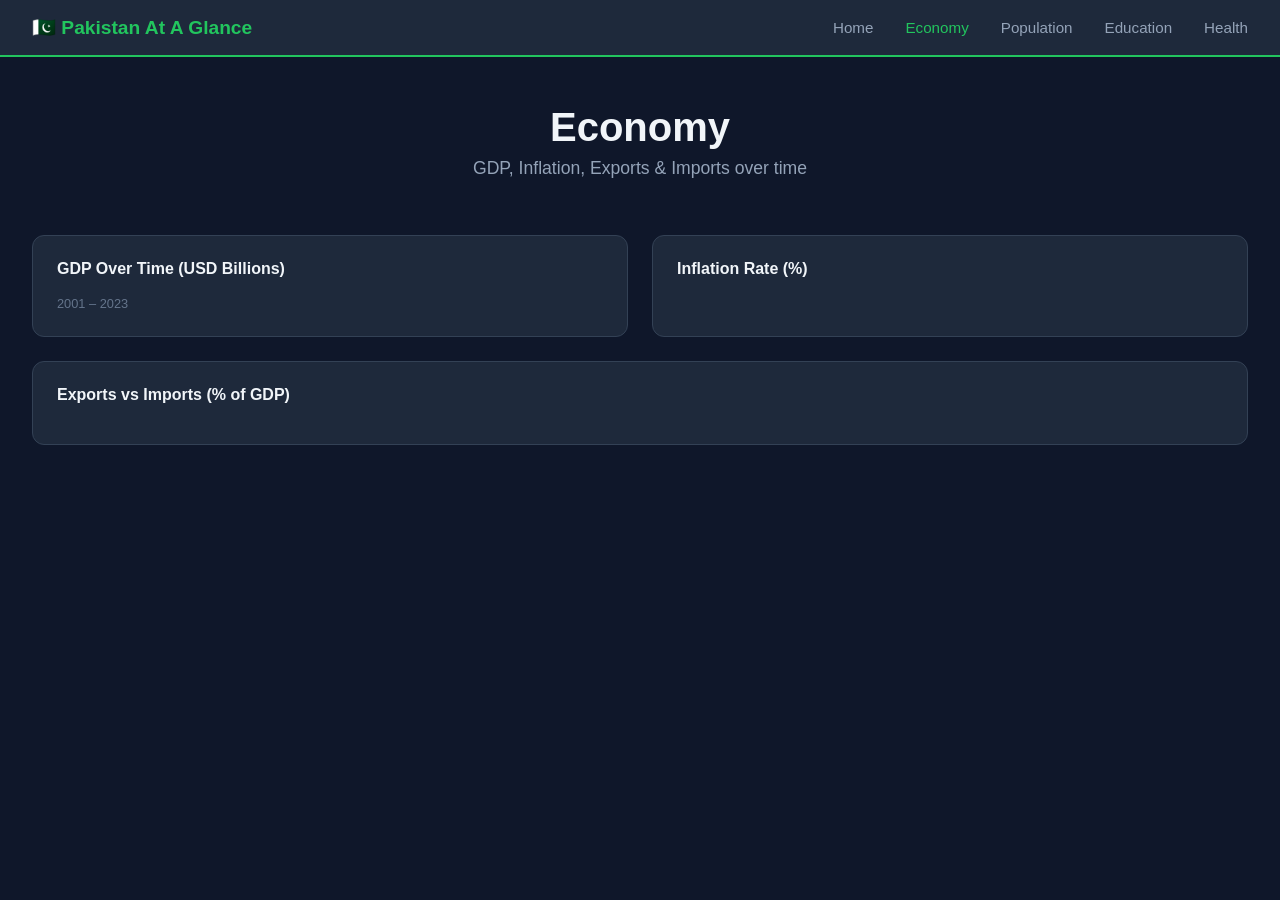
==== economy.html @ 52d99160 "add population page with growth, donut and HDI charts" ====
<!DOCTYPE html>
<html lang="en">
<head>
  <meta charset="UTF-8"/>
  <meta name="viewport" content="width=device-width, initial-scale=1.0"/>
  <title>Economy — Pakistan At A Glance</title>
  <link rel="stylesheet" href="css/style.css"/>
  <script src="https://d3js.org/d3.v7.min.js"></script>
</head>
<body>

  <nav class="navbar">
    <div class="nav-brand">🇵🇰 Pakistan At A Glance</div>
    <ul class="nav-links">
      <li><a href="index.html">Home</a></li>
      <li><a href="economy.html" class="active">Economy</a></li>
      <li><a href="population.html">Population</a></li>
      <li><a href="education.html">Education</a></li>
      <li><a href="health.html">Health</a></li>
    </ul>
  </nav>

  <section class="hero">
    <h1>Economy</h1>
    <p>GDP, Inflation, Exports & Imports over time</p>
  </section>

  <section class="charts-grid">

    <div class="chart-card">
      <h2>GDP Over Time (USD Billions)</h2>
      <div class="chart-controls">
        <span class="chart-sub">2001 – 2023</span>
      </div>
      <div id="gdp-chart"></div>
    </div>

    <div class="chart-card">
      <h2>Inflation Rate (%)</h2>
      <div id="inflation-chart"></div>
    </div>

    <div class="chart-card full-width">
      <h2>Exports vs Imports (% of GDP)</h2>
      <div id="trade-chart"></div>
    </div>

  </section>

  <div class="tooltip"></div>
  <script src="js/shared.js"></script>
  <script src="js/economy.js"></script>
</body>
</html>
---- css/style.css ----
/* ── Reset & Base ── */
* {
  margin: 0;
  padding: 0;
  box-sizing: border-box;
}

body {
  font-family: 'Segoe UI', sans-serif;
  background-color: #0f172a;
  color: #e2e8f0;
}

/* ── Navbar ── */
.navbar {
  display: flex;
  justify-content: space-between;
  align-items: center;
  padding: 1rem 2rem;
  background-color: #1e293b;
  border-bottom: 2px solid #22c55e;
  position: sticky;
  top: 0;
  z-index: 100;
}

.nav-brand {
  font-size: 1.2rem;
  font-weight: 700;
  color: #22c55e;
}

.nav-links {
  list-style: none;
  display: flex;
  gap: 2rem;
}

.nav-links a {
  text-decoration: none;
  color: #94a3b8;
  font-size: 0.95rem;
  transition: color 0.2s;
}

.nav-links a:hover,
.nav-links a.active {
  color: #22c55e;
}

/* ── Hero ── */
.hero {
  text-align: center;
  padding: 3rem 1rem 1.5rem;
}

.hero h1 {
  font-size: 2.5rem;
  color: #f1f5f9;
}

.hero p {
  color: #94a3b8;
  margin-top: 0.5rem;
  font-size: 1.1rem;
}

/* ── KPI Cards ── */
.kpi-section {
  display: flex;
  justify-content: center;
  gap: 1.5rem;
  flex-wrap: wrap;
  padding: 2rem;
}

.kpi-card {
  background: #1e293b;
  border: 1px solid #334155;
  border-radius: 12px;
  padding: 1.5rem 2rem;
  text-align: center;
  min-width: 160px;
  transition: transform 0.2s;
}

.kpi-card:hover {
  transform: translateY(-4px);
  border-color: #22c55e;
}

.kpi-icon {
  font-size: 2rem;
  margin-bottom: 0.5rem;
}

.kpi-value {
  font-size: 1.8rem;
  font-weight: 700;
  color: #22c55e;
}

.kpi-label {
  font-size: 0.85rem;
  color: #94a3b8;
  margin-top: 0.3rem;
}

/* ── Map Section ── */
.map-section {
  text-align: center;
  padding: 2rem;
}

.map-section h2 {
  font-size: 1.5rem;
  margin-bottom: 0.3rem;
}

.section-sub {
  color: #94a3b8;
  margin-bottom: 1.5rem;
}

#pakistan-map {
  display: flex;
  justify-content: center;
}

#pakistan-map svg {
  background: #1e293b;
  border-radius: 12px;
  border: 1px solid #334155;
}

/* ── Tooltip ── */
.tooltip {
  position: absolute;
  background: #1e293b;
  border: 1px solid #22c55e;
  color: #f1f5f9;
  padding: 8px 14px;
  border-radius: 8px;
  font-size: 0.85rem;
  pointer-events: none;
  opacity: 0;
  transition: opacity 0.2s;
}
/* ── Charts Grid ── */
.charts-grid {
  display: grid;
  grid-template-columns: 1fr 1fr;
  gap: 1.5rem;
  padding: 2rem;
}

.chart-card {
  background: #1e293b;
  border: 1px solid #334155;
  border-radius: 12px;
  padding: 1.5rem;
}

.chart-card h2 {
  font-size: 1rem;
  color: #f1f5f9;
  margin-bottom: 1rem;
}

.chart-card.full-width {
  grid-column: 1 / -1;
}

.chart-sub {
  font-size: 0.8rem;
  color: #64748b;
}

/* ── Axes ── */
.domain, .tick line {
  stroke: #334155;
}

/* ── Slider ── */
.year-slider-wrap {
  display: flex;
  align-items: center;
  gap: 1rem;
  margin-bottom: 1rem;
}

#year-slider {
  flex: 1;
  accent-color: #22c55e;
}

#slider-year-label {
  color: #22c55e;
  font-weight: 600;
  min-width: 40px;
}
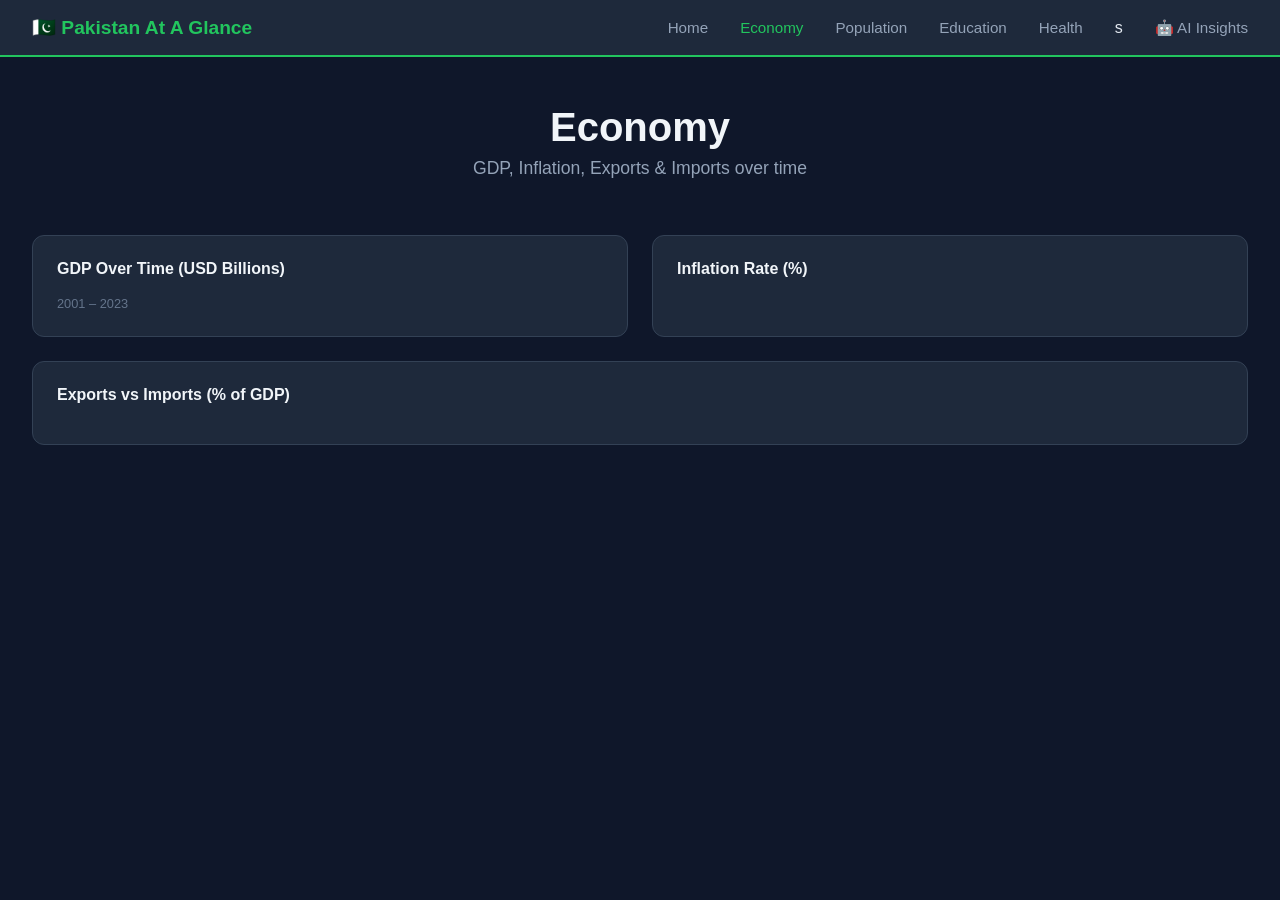
==== commit 6b58e757: "add secure FastAPI backend for AI insights" ====
--- a/economy.html
+++ b/economy.html
@@ -16,7 +16,8 @@
       <li><a href="economy.html" class="active">Economy</a></li>
       <li><a href="population.html">Population</a></li>
       <li><a href="education.html">Education</a></li>
-      <li><a href="health.html">Health</a></li>
+      <li><a href="health.html">Health</a></li>s
+      <li><a href="insights.html">🤖 AI Insights</a></li>
     </ul>
   </nav>
 
--- a/css/style.css
+++ b/css/style.css
@@ -198,4 +198,19 @@
   color: #22c55e;
   font-weight: 600;
   min-width: 40px;
+}
+
+#pakistan-map svg {
+  display: block;
+  margin: 0 auto;
+}
+/* ── Home Charts ── */
+.home-charts-section {
+  padding: 2rem;
+}
+
+.home-chart-row {
+  display: grid;
+  grid-template-columns: 1fr 1fr;
+  gap: 1.5rem;
 }
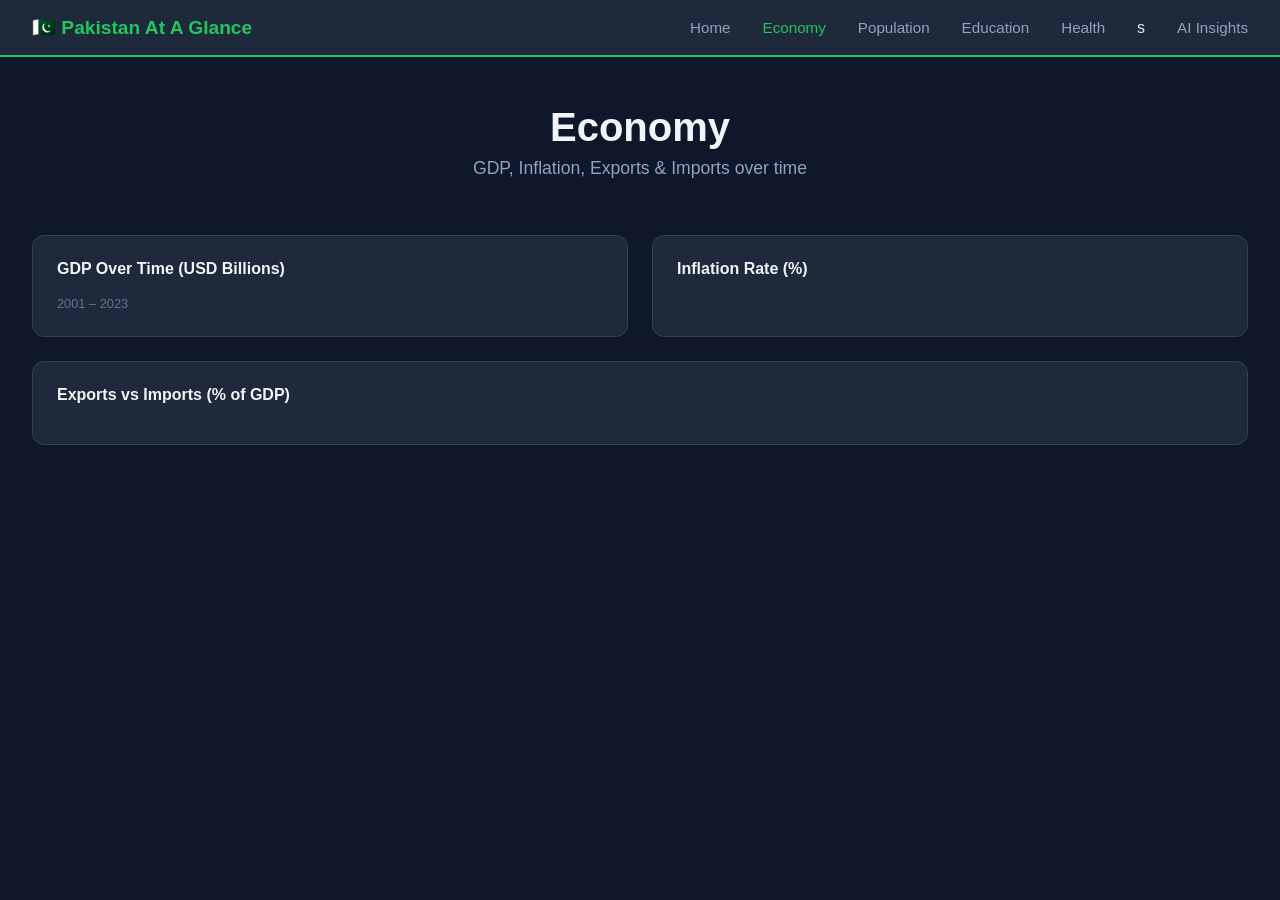
==== commit 4012bae0: "fix: AI insights working with Perplexity sonar model" ====
--- a/economy.html
+++ b/economy.html
@@ -17,7 +17,7 @@
       <li><a href="population.html">Population</a></li>
       <li><a href="education.html">Education</a></li>
       <li><a href="health.html">Health</a></li>s
-      <li><a href="insights.html">🤖 AI Insights</a></li>
+      <li><a href="insights.html">AI Insights</a></li>
     </ul>
   </nav>
 
